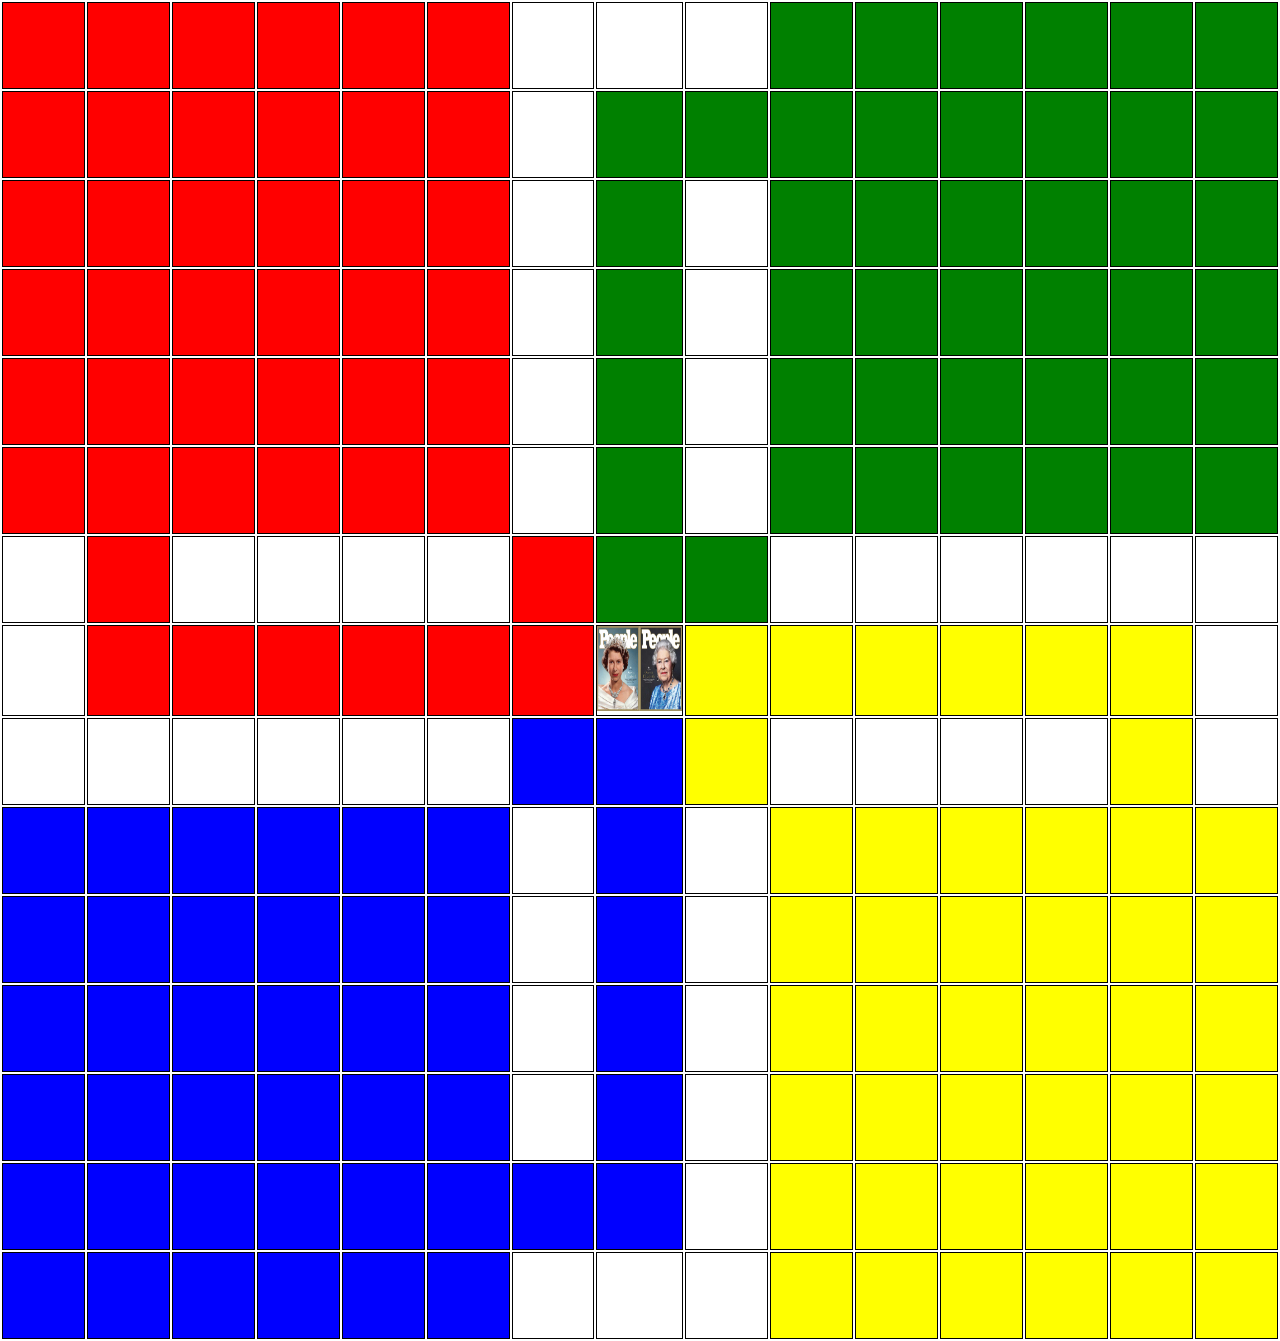
==== index.html @ f9c77584 "hope" ====
<!DOCTYPE html>
<html lang="en">
  <head>
    <meta http-equiv="refresh" content="2" />
    <meta charset="UTF-8" />
    <meta name="viewport" content="width=device-width, initial-scale=1.0" />
    <link rel="stylesheet" href="./styles.css" />
    <title>ludo</title>
  </head>
  <body>
    <table>
      <tr class="one">
        <td class="red-box"></td>
        <td class="red-box"></td>
        <td class="red-box"></td>
        <td class="red-box"></td>
        <td class="red-box"></td>
        <td class="red-box"></td>
        <td class="three-line-one"></td>
        <td class="three-line-one"></td>
        <td class="three-line-one"></td>
        <td class="green-box"></td>
        <td class="green-box"></td>
        <td class="green-box"></td>
        <td class="green-box"></td>
        <td class="green-box"></td>
        <td class="green-box"></td>
      </tr>
      <tr class="two">
        <td class="red-box"></td>
        <td class="red-box"></td>
        <td class="red-box"></td>
        <td class="red-box"></td>
        <td class="red-box"></td>
        <td class="red-box"></td>
        <td class="three-line-one"></td>
        <td class="three-line-one-green-line"></td>
        <td class="three-line-one-green-edge"></td>
        <td class="green-box"></td>
        <td class="green-box"></td>
        <td class="green-box"></td>
        <td class="green-box"></td>
        <td class="green-box"></td>
        <td class="green-box"></td>
      </tr>
      <tr class="three">
        <td class="red-box"></td>
        <td class="red-box"></td>
        <td class="red-box"></td>
        <td class="red-box"></td>
        <td class="red-box"></td>
        <td class="red-box"></td>
        <td class="three-line-one"></td>
        <td class="three-line-one-green-line"></td>
        <td class="three-line-one"></td>
        <td class="green-box"></td>
        <td class="green-box"></td>
        <td class="green-box"></td>
        <td class="green-box"></td>
        <td class="green-box"></td>
        <td class="green-box"></td>
      </tr>
      <tr class="four">
        <td class="red-box"></td>
        <td class="red-box"></td>
        <td class="red-box"></td>
        <td class="red-box"></td>
        <td class="red-box"></td>
        <td class="red-box"></td>
        <td class="three-line-one"></td>
        <td class="three-line-one-green-line"></td>
        <td class="three-line-one"></td>
        <td class="green-box"></td>
        <td class="green-box"></td>
        <td class="green-box"></td>
        <td class="green-box"></td>
        <td class="green-box"></td>
        <td class="green-box"></td>
      </tr>
      <tr class="five">
        <td class="red-box"></td>
        <td class="red-box"></td>
        <td class="red-box"></td>
        <td class="red-box"></td>
        <td class="red-box"></td>
        <td class="red-box"></td>
        <td class="three-line-one"></td>
        <td class="three-line-one-green-line"></td>
        <td class="three-line-one"></td>
        <td class="green-box"></td>
        <td class="green-box"></td>
        <td class="green-box"></td>
        <td class="green-box"></td>
        <td class="green-box"></td>
        <td class="green-box"></td>
      </tr>
      <tr class="six">
        <td class="red-box"></td>
        <td class="red-box"></td>
        <td class="red-box"></td>
        <td class="red-box"></td>
        <td class="red-box"></td>
        <td class="red-box"></td>
        <td class="three-line-one"></td>
        <td class="three-line-one-green-line"></td>
        <td class="three-line-one"></td>
        <td class="green-box"></td>
        <td class="green-box"></td>
        <td class="green-box"></td>
        <td class="green-box"></td>
        <td class="green-box"></td>
        <td class="green-box"></td>
      </tr>
      <tr class="middle-one">
        <td class="middle-line"></td>
        <td class="middle-line-red-edge"></td>
        <td class="middle-line"></td>
        <td class="middle-line"></td>
        <td class="middle-line"></td>
        <td class="middle-line"></td>
        <td class="middle-line-red-home"></td>
        <td class="middle-line-green-home"></td>
        <td class="middle-line-green-home"></td>
        <td class="middle-line"></td>
        <td class="middle-line"></td>
        <td class="middle-line"></td>
        <td class="middle-line"></td>
        <td class="middle-line"></td>
        <td class="middle-line"></td>
      </tr>
      <tr class="middle-line-two">
        <td class="middle-line"></td>
        <td class="middle-line-red-line"></td>
        <td class="middle-line-red-line"></td>
        <td class="middle-line-red-line"></td>
        <td class="middle-line-red-line"></td>
        <td class="middle-line-red-line"></td>
        <td class="middle-line-red-home"></td>
        <td class="middle-line"><img src="./images/king.jpg" alt="king.jpg" width="85px" height="85px"></td>
        <td class="middle-line-yellow-home"></td>
        <td class="middle-line-yellow-line"></td>
        <td class="middle-line-yellow-line"></td>
        <td class="middle-line-yellow-line"></td>
        <td class="middle-line-yellow-line"></td>
        <td class="middle-line-yellow-line"></td>
        <td class="middle-line"></td>
      </tr>
      <tr class="middle-line-three">
        <td class="middle-line"></td>
        <td class="middle-line"></td>
        <td class="middle-line"></td>
        <td class="middle-line"></td>
        <td class="middle-line"></td>
        <td class="middle-line"></td>
        <td class="middle-line-blue-home"></td>
        <td class="middle-line-blue-home"></td>
        <td class="middle-line-yellow-home"></td>
        <td class="middle-line"></td>
        <td class="middle-line"></td>
        <td class="middle-line"></td>
        <td class="middle-line"></td>
        <td class="middle-line-yellow-edge"></td>
        <td class="middle-line"></td>
      </tr>
      <tr class="seven">
        <td class="blue-box"></td>
        <td class="blue-box"></td>
        <td class="blue-box"></td>
        <td class="blue-box"></td>
        <td class="blue-box"></td>
        <td class="blue-box"></td>
        <td class="threeline-one"></td>
        <td class="threeline-one-blue-line"></td>
        <td class="threeline-one"></td>
        <td class="yellow-box"></td>
        <td class="yellow-box"></td>
        <td class="yellow-box"></td>
        <td class="yellow-box"></td>
        <td class="yellow-box"></td>
        <td class="yellow-box"></td>
      </tr>
      <tr class="eight">
        <td class="blue-box"></td>
        <td class="blue-box"></td>
        <td class="blue-box"></td>
        <td class="blue-box"></td>
        <td class="blue-box"></td>
        <td class="blue-box"></td>
        <td class="threeline-one"></td>
        <td class="threeline-one-blue-line"></td>
        <td class="threeline-one"></td>
        <td class="yellow-box"></td>
        <td class="yellow-box"></td>
        <td class="yellow-box"></td>
        <td class="yellow-box"></td>
        <td class="yellow-box"></td>
        <td class="yellow-box"></td>
      </tr>
      <tr class="nine">
        <td class="blue-box"></td>
        <td class="blue-box"></td>
        <td class="blue-box"></td>
        <td class="blue-box"></td>
        <td class="blue-box"></td>
        <td class="blue-box"></td>
        <td class="threeline-one"></td>
        <td class="threeline-one-blue-line"></td>
        <td class="threeline-one"></td>
        <td class="yellow-box"></td>
        <td class="yellow-box"></td>
        <td class="yellow-box"></td>
        <td class="yellow-box"></td>
        <td class="yellow-box"></td>
        <td class="yellow-box"></td>
      </tr>
      <tr class="ten">
        <td class="blue-box"></td>
        <td class="blue-box"></td>
        <td class="blue-box"></td>
        <td class="blue-box"></td>
        <td class="blue-box"></td>
        <td class="blue-box"></td>
        <td class="threeline-one"></td>
        <td class="threeline-one-blue-line"></td>
        <td class="threeline-one"></td>
        <td class="yellow-box"></td>
        <td class="yellow-box"></td>
        <td class="yellow-box"></td>
        <td class="yellow-box"></td>
        <td class="yellow-box"></td>
        <td class="yellow-box"></td>
      </tr>
      <tr class="eleven">
        <td class="blue-box"></td>
        <td class="blue-box"></td>
        <td class="blue-box"></td>
        <td class="blue-box"></td>
        <td class="blue-box"></td>
        <td class="blue-box"></td>
        <td class="threeline-one-blue-edge"></td>
        <td class="threeline-one-blue-line"></td>
        <td class="threeline-one"></td>
        <td class="yellow-box"></td>
        <td class="yellow-box"></td>
        <td class="yellow-box"></td>
        <td class="yellow-box"></td>
        <td class="yellow-box"></td>
        <td class="yellow-box"></td>
      </tr>
      <tr class="twelwe">
        <td class="blue-box"></td>
        <td class="blue-box"></td>
        <td class="blue-box"></td>
        <td class="blue-box"></td>
        <td class="blue-box"></td>
        <td class="blue-box"></td>
        <td class="threeline-one"></td>
        <td class="threeline-one"></td>
        <td class="threeline-one"></td>
        <td class="yellow-box"></td>
        <td class="yellow-box"></td>
        <td class="yellow-box"></td>
        <td class="yellow-box"></td>
        <td class="yellow-box"></td>
        <td class="yellow-box"></td>
      </tr>
    </table>
  </body>
</html>
---- styles.css ----
* {
  padding: 0;
  margin: 0;
}
td {
  border: 1px solid black;
  width: 85px;
  height: 85px;
}
.red-box {
  background-color: red;
}

.green-box {
  background-color: green;
}

.blue-box {
  background-color: blue;
}

.yellow-box {
  background-color: yellow;
}

.middle-line-red-edge {
  background-color: red;
}

.middle-line-red-line {
  background-color: red;
}

.three-line-one-green-edge {
  background-color: green;
}

.three-line-one-green-line {
  background-color: green;
}

.middle-line-yellow-edge {
  background-color: yellow;
}

.middle-line-yellow-line {
  background-color: yellow;
}

.threeline-one-blue-edge {
  background-color: blue;
}

.threeline-one-blue-line {
  background-color: blue;
}

.middle-line-blue-home {
  background-color: blue;
}

.middle-line-green-home {
  background-color: green;
}
.middle-line-red-home {
  background-color: red;
}
.middle-line-yellow-home {
  background-color: yellow;
}
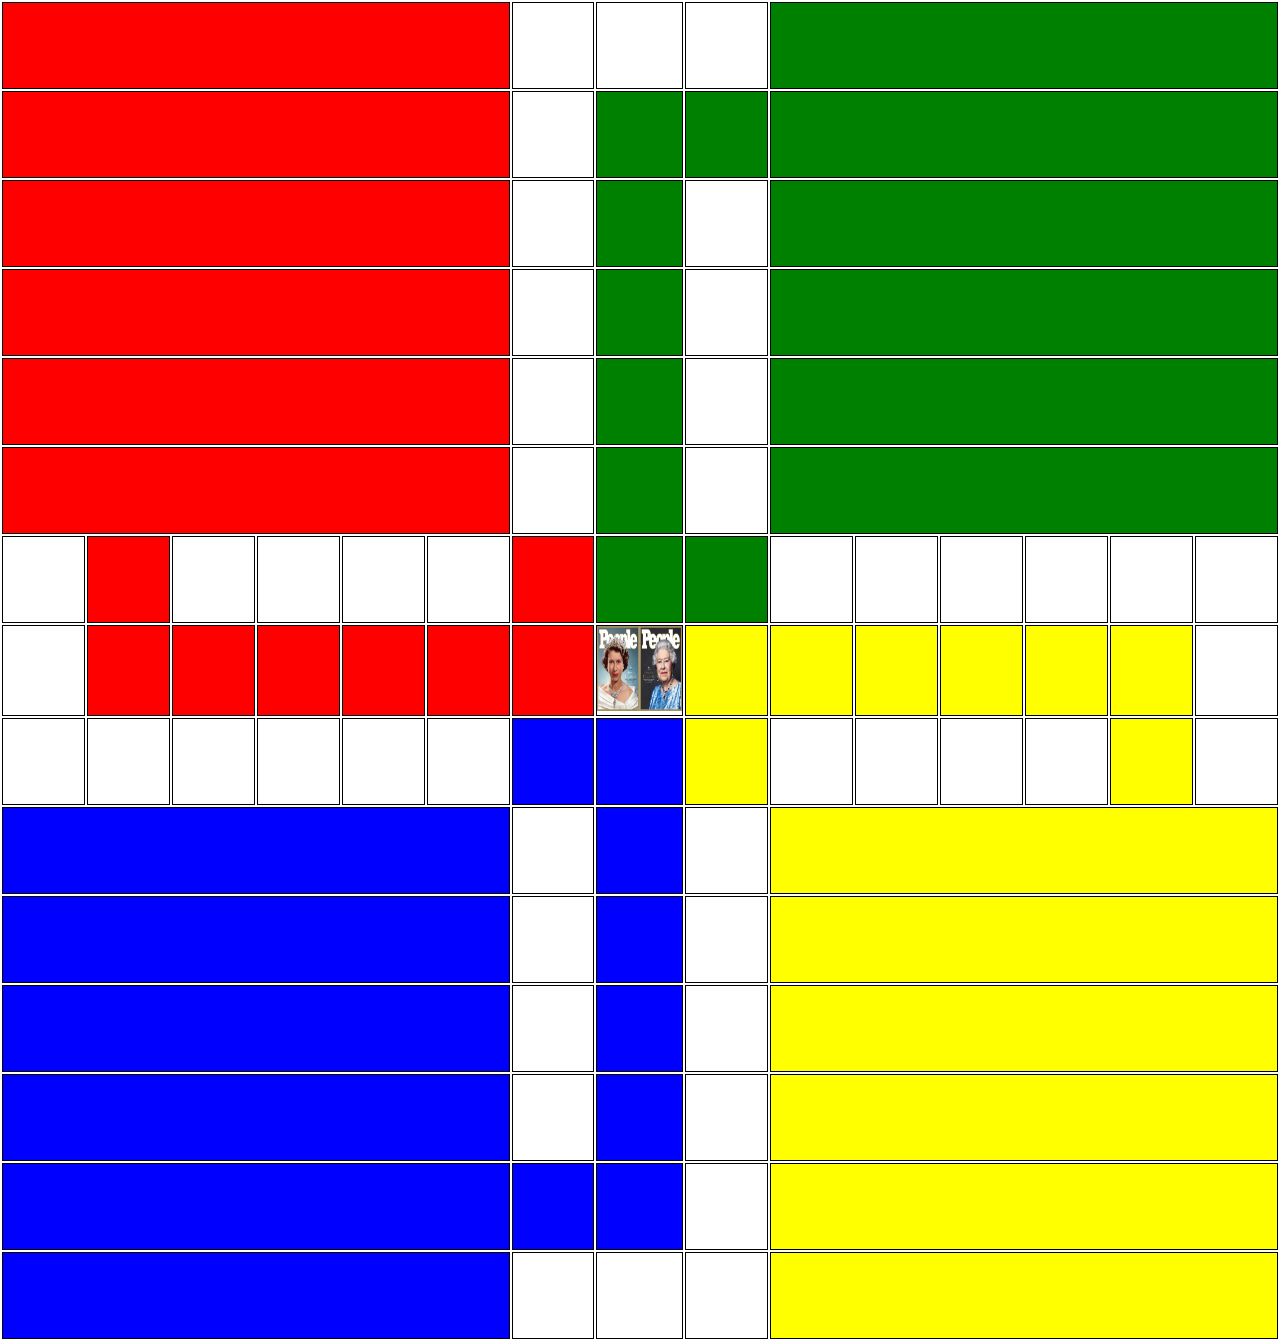
==== commit 62026e19: "hope" ====
--- a/index.html
+++ b/index.html
@@ -10,106 +10,106 @@
   <body>
     <table>
       <tr class="one">
-        <td class="red-box"></td>
-        <td class="red-box"></td>
-        <td class="red-box"></td>
-        <td class="red-box"></td>
-        <td class="red-box"></td>
-        <td class="red-box"></td>
-        <td class="three-line-one"></td>
-        <td class="three-line-one"></td>
-        <td class="three-line-one"></td>
-        <td class="green-box"></td>
-        <td class="green-box"></td>
-        <td class="green-box"></td>
-        <td class="green-box"></td>
-        <td class="green-box"></td>
-        <td class="green-box"></td>
+        <td class="red-box" colspan="6" rowspan=""></td>
+        <!-- <td class="red-box"></td> -->
+        <!-- <td class="red-box"></td> -->
+        <!-- <td class="red-box"></td> -->
+        <!-- <td class="red-box"></td> -->
+        <!-- <td class="red-box"></td> -->
+        <td class="three-line-one"></td>
+        <td class="three-line-one"></td>
+        <td class="three-line-one"></td>
+        <td class="green-box" colspan="6"></td>
+        <!-- <td class="green-box"></td> -->
+        <!-- <td class="green-box"></td> -->
+        <!-- <td class="green-box"></td> -->
+        <!-- <td class="green-box"></td> -->
+        <!-- <td class="green-box"></td> -->
       </tr>
       <tr class="two">
-        <td class="red-box"></td>
-        <td class="red-box"></td>
-        <td class="red-box"></td>
-        <td class="red-box"></td>
-        <td class="red-box"></td>
-        <td class="red-box"></td>
+        <td class="red-box" colspan="6"></td>
+        <!-- <td class="red-box"></td> -->
+        <!-- <td class="red-box"></td> -->
+        <!-- <td class="red-box"></td> -->
+        <!-- <td class="red-box"></td> -->
+        <!-- <td class="red-box"></td> -->
         <td class="three-line-one"></td>
         <td class="three-line-one-green-line"></td>
         <td class="three-line-one-green-edge"></td>
-        <td class="green-box"></td>
-        <td class="green-box"></td>
-        <td class="green-box"></td>
-        <td class="green-box"></td>
-        <td class="green-box"></td>
-        <td class="green-box"></td>
+        <td class="green-box" colspan="6"></td>
+        <!-- <td class="green-box"></td> -->
+        <!-- <td class="green-box"></td> -->
+        <!-- <td class="green-box"></td> -->
+        <!-- <td class="green-box"></td> -->
+        <!-- <td class="green-box"></td> -->
       </tr>
       <tr class="three">
-        <td class="red-box"></td>
-        <td class="red-box"></td>
-        <td class="red-box"></td>
-        <td class="red-box"></td>
-        <td class="red-box"></td>
-        <td class="red-box"></td>
-        <td class="three-line-one"></td>
-        <td class="three-line-one-green-line"></td>
-        <td class="three-line-one"></td>
-        <td class="green-box"></td>
-        <td class="green-box"></td>
-        <td class="green-box"></td>
-        <td class="green-box"></td>
-        <td class="green-box"></td>
-        <td class="green-box"></td>
+        <td class="red-box" colspan="6"></td>
+        <!-- <td class="red-box"></td> -->
+        <!-- <td class="red-box"></td> -->
+        <!-- <td class="red-box"></td> -->
+        <!-- <td class="red-box"></td> -->
+        <!-- <td class="red-box"></td> -->
+        <td class="three-line-one"></td>
+        <td class="three-line-one-green-line"></td>
+        <td class="three-line-one"></td>
+        <td class="green-box" colspan="6"></td>
+        <!-- <td class="green-box"></td> -->
+        <!-- <td class="green-box"></td> -->
+        <!-- <td class="green-box"></td> -->
+        <!-- <td class="green-box"></td> -->
+        <!-- <td class="green-box"></td> -->
       </tr>
       <tr class="four">
-        <td class="red-box"></td>
-        <td class="red-box"></td>
-        <td class="red-box"></td>
-        <td class="red-box"></td>
-        <td class="red-box"></td>
-        <td class="red-box"></td>
-        <td class="three-line-one"></td>
-        <td class="three-line-one-green-line"></td>
-        <td class="three-line-one"></td>
-        <td class="green-box"></td>
-        <td class="green-box"></td>
-        <td class="green-box"></td>
-        <td class="green-box"></td>
-        <td class="green-box"></td>
-        <td class="green-box"></td>
+        <td class="red-box" colspan="6"></td>
+        <!-- <td class="red-box"></td> -->
+        <!-- <td class="red-box"></td> -->
+        <!-- <td class="red-box"></td> -->
+        <!-- <td class="red-box"></td> -->
+        <!-- <td class="red-box"></td> -->
+        <td class="three-line-one"></td>
+        <td class="three-line-one-green-line"></td>
+        <td class="three-line-one"></td>
+        <td class="green-box" colspan="6"></td>
+        <!-- <td class="green-box"></td> -->
+        <!-- <td class="green-box"></td>/ -->
+        <!-- <td class="green-box"></td> -->
+        <!-- <td class="green-box"></td> -->
+        <!-- <td class="green-box"></td> -->
       </tr>
       <tr class="five">
-        <td class="red-box"></td>
-        <td class="red-box"></td>
-        <td class="red-box"></td>
-        <td class="red-box"></td>
-        <td class="red-box"></td>
-        <td class="red-box"></td>
-        <td class="three-line-one"></td>
-        <td class="three-line-one-green-line"></td>
-        <td class="three-line-one"></td>
-        <td class="green-box"></td>
-        <td class="green-box"></td>
-        <td class="green-box"></td>
-        <td class="green-box"></td>
-        <td class="green-box"></td>
-        <td class="green-box"></td>
+        <td class="red-box" colspan="6"></td>
+        <!-- <td class="red-box"></td> -->
+        <!-- <td class="red-box"></td> -->
+        <!-- <td class="red-box"></td> -->
+        <!-- <td class="red-box"></td> -->
+        <!-- <td class="red-box"></td> -->
+        <td class="three-line-one"></td>
+        <td class="three-line-one-green-line"></td>
+        <td class="three-line-one"></td>
+        <td class="green-box" colspan="6"></td>
+        <!-- <td class="green-box"></td> -->
+        <!-- <td class="green-box"></td> -->
+        <!-- <td class="green-box"></td> -->
+        <!-- <td class="green-box"></td> -->
+        <!-- <td class="green-box"></td> -->
       </tr>
       <tr class="six">
-        <td class="red-box"></td>
-        <td class="red-box"></td>
-        <td class="red-box"></td>
-        <td class="red-box"></td>
-        <td class="red-box"></td>
-        <td class="red-box"></td>
-        <td class="three-line-one"></td>
-        <td class="three-line-one-green-line"></td>
-        <td class="three-line-one"></td>
-        <td class="green-box"></td>
-        <td class="green-box"></td>
-        <td class="green-box"></td>
-        <td class="green-box"></td>
-        <td class="green-box"></td>
-        <td class="green-box"></td>
+        <td class="red-box" colspan="6"></td>
+        <!-- <td class="red-box"></td> -->
+        <!-- <td class="red-box"></td> -->
+        <!-- <td class="red-box"></td> -->
+        <!-- <td class="red-box"></td> -->
+        <!-- <td class="red-box"></td> -->
+        <td class="three-line-one"></td>
+        <td class="three-line-one-green-line"></td>
+        <td class="three-line-one"></td>
+        <td class="green-box" colspan="6"></td>
+        <!-- <td class="green-box"></td> -->
+        <!-- <td class="green-box"></td> -->
+        <!-- <td class="green-box"></td> -->
+        <!-- <td class="green-box"></td> -->
+        <!-- <td class="green-box"></td> -->
       </tr>
       <tr class="middle-one">
         <td class="middle-line"></td>
@@ -163,106 +163,106 @@
         <td class="middle-line"></td>
       </tr>
       <tr class="seven">
-        <td class="blue-box"></td>
-        <td class="blue-box"></td>
-        <td class="blue-box"></td>
-        <td class="blue-box"></td>
-        <td class="blue-box"></td>
-        <td class="blue-box"></td>
-        <td class="threeline-one"></td>
-        <td class="threeline-one-blue-line"></td>
-        <td class="threeline-one"></td>
-        <td class="yellow-box"></td>
-        <td class="yellow-box"></td>
-        <td class="yellow-box"></td>
-        <td class="yellow-box"></td>
-        <td class="yellow-box"></td>
-        <td class="yellow-box"></td>
+        <td class="blue-box" colspan="6"></td>
+        <!-- <td class="blue-box"></td> -->
+        <!-- <td class="blue-box"></td> -->
+        <!-- <td class="blue-box"></td> -->
+        <!-- <td class="blue-box"></td> -->
+        <!-- <td class="blue-box"></td> -->
+        <td class="threeline-one"></td>
+        <td class="threeline-one-blue-line"></td>
+        <td class="threeline-one"></td>
+        <td class="yellow-box" colspan="6"></td>
+        <!-- <td class="yellow-box"></td> -->
+        <!-- <td class="yellow-box"></td> -->
+        <!-- <td class="yellow-box"></td> -->
+        <!-- <td class="yellow-box"></td> -->
+        <!-- <td class="yellow-box"></td> -->
       </tr>
       <tr class="eight">
-        <td class="blue-box"></td>
-        <td class="blue-box"></td>
-        <td class="blue-box"></td>
-        <td class="blue-box"></td>
-        <td class="blue-box"></td>
-        <td class="blue-box"></td>
-        <td class="threeline-one"></td>
-        <td class="threeline-one-blue-line"></td>
-        <td class="threeline-one"></td>
-        <td class="yellow-box"></td>
-        <td class="yellow-box"></td>
-        <td class="yellow-box"></td>
-        <td class="yellow-box"></td>
-        <td class="yellow-box"></td>
-        <td class="yellow-box"></td>
+        <td class="blue-box" colspan="6"></td>
+        <!-- <td class="blue-box"></td> -->
+        <!-- <td class="blue-box"></td> -->
+        <!-- <td class="blue-box"></td> -->
+        <!-- <td class="blue-box"></td> -->
+        <!-- <td class="blue-box"></td> -->
+        <td class="threeline-one"></td>
+        <td class="threeline-one-blue-line"></td>
+        <td class="threeline-one"></td>
+        <td class="yellow-box" colspan="6"></td>
+        <!-- <td class="yellow-box"></td> -->
+        <!-- <td class="yellow-box"></td> -->
+        <!-- <td class="yellow-box"></td> -->
+        <!-- <td class="yellow-box"></td> -->
+        <!-- <td class="yellow-box"></td> -->
       </tr>
       <tr class="nine">
-        <td class="blue-box"></td>
-        <td class="blue-box"></td>
-        <td class="blue-box"></td>
-        <td class="blue-box"></td>
-        <td class="blue-box"></td>
-        <td class="blue-box"></td>
-        <td class="threeline-one"></td>
-        <td class="threeline-one-blue-line"></td>
-        <td class="threeline-one"></td>
-        <td class="yellow-box"></td>
-        <td class="yellow-box"></td>
-        <td class="yellow-box"></td>
-        <td class="yellow-box"></td>
-        <td class="yellow-box"></td>
-        <td class="yellow-box"></td>
+        <td class="blue-box" colspan="6"></td>
+        <!-- <td class="blue-box"></td> -->
+        <!-- <td class="blue-box"></td> -->
+        <!-- <td class="blue-box"></td> -->
+        <!-- <td class="blue-box"></td> -->
+        <!-- <td class="blue-box"></td> -->
+        <td class="threeline-one"></td>
+        <td class="threeline-one-blue-line"></td>
+        <td class="threeline-one"></td>
+        <td class="yellow-box" colspan="6"></td>
+        <!-- <td class="yellow-box"></td> -->
+        <!-- <td class="yellow-box"></td> -->
+        <!-- <td class="yellow-box"></td> -->
+        <!-- <td class="yellow-box"></td> -->
+        <!-- <td class="yellow-box"></td> -->
       </tr>
       <tr class="ten">
-        <td class="blue-box"></td>
-        <td class="blue-box"></td>
-        <td class="blue-box"></td>
-        <td class="blue-box"></td>
-        <td class="blue-box"></td>
-        <td class="blue-box"></td>
-        <td class="threeline-one"></td>
-        <td class="threeline-one-blue-line"></td>
-        <td class="threeline-one"></td>
-        <td class="yellow-box"></td>
-        <td class="yellow-box"></td>
-        <td class="yellow-box"></td>
-        <td class="yellow-box"></td>
-        <td class="yellow-box"></td>
-        <td class="yellow-box"></td>
+        <td class="blue-box" colspan="6"></td>
+        <!-- <td class="blue-box"></td> -->
+        <!-- <td class="blue-box"></td> -->
+        <!-- <td class="blue-box"></td> -->
+        <!-- <td class="blue-box"></td> -->
+        <!-- <td class="blue-box"></td> -->
+        <td class="threeline-one"></td>
+        <td class="threeline-one-blue-line"></td>
+        <td class="threeline-one"></td>
+        <td class="yellow-box" colspan="6"></td>
+        <!-- <td class="yellow-box"></td> -->
+        <!-- <td class="yellow-box"></td> -->
+        <!-- <td class="yellow-box"></td> -->
+        <!-- <td class="yellow-box"></td> -->
+        <!-- <td class="yellow-box"></td> -->
       </tr>
       <tr class="eleven">
-        <td class="blue-box"></td>
-        <td class="blue-box"></td>
-        <td class="blue-box"></td>
-        <td class="blue-box"></td>
-        <td class="blue-box"></td>
-        <td class="blue-box"></td>
+        <td class="blue-box" colspan="6"></td>
+        <!-- <td class="blue-box"></td> -->
+        <!-- <td class="blue-box"></td> -->
+        <!-- <td class="blue-box"></td> -->
+        <!-- <td class="blue-box"></td> -->
+        <!-- <td class="blue-box"></td> -->
         <td class="threeline-one-blue-edge"></td>
         <td class="threeline-one-blue-line"></td>
         <td class="threeline-one"></td>
-        <td class="yellow-box"></td>
-        <td class="yellow-box"></td>
-        <td class="yellow-box"></td>
-        <td class="yellow-box"></td>
-        <td class="yellow-box"></td>
-        <td class="yellow-box"></td>
+        <td class="yellow-box" colspan="6"></td>
+        <!-- <td class="yellow-box"></td> -->
+        <!-- <td class="yellow-box"></td> -->
+        <!-- <td class="yellow-box"></td> -->
+        <!-- <td class="yellow-box"></td> -->
+        <!-- <td class="yellow-box"></td> -->
       </tr>
       <tr class="twelwe">
-        <td class="blue-box"></td>
-        <td class="blue-box"></td>
-        <td class="blue-box"></td>
-        <td class="blue-box"></td>
-        <td class="blue-box"></td>
-        <td class="blue-box"></td>
-        <td class="threeline-one"></td>
-        <td class="threeline-one"></td>
-        <td class="threeline-one"></td>
-        <td class="yellow-box"></td>
-        <td class="yellow-box"></td>
-        <td class="yellow-box"></td>
-        <td class="yellow-box"></td>
-        <td class="yellow-box"></td>
-        <td class="yellow-box"></td>
+        <td class="blue-box" colspan="6"></td>
+        <!-- <td class="blue-box"></td> -->
+        <!-- <td class="blue-box"></td> -->
+        <!-- <td class="blue-box"></td> -->
+        <!-- <td class="blue-box"></td> -->
+        <!-- <td class="blue-box"></td> -->
+        <td class="threeline-one"></td>
+        <td class="threeline-one"></td>
+        <td class="threeline-one"></td>
+        <td class="yellow-box" colspan="6"></td>
+        <!-- <td class="yellow-box"></td> -->
+        <!-- <td class="yellow-box"></td> -->
+        <!-- <td class="yellow-box"></td> -->
+        <!-- <td class="yellow-box"></td> -->
+        <!-- <td class="yellow-box"></td> -->
       </tr>
     </table>
   </body>
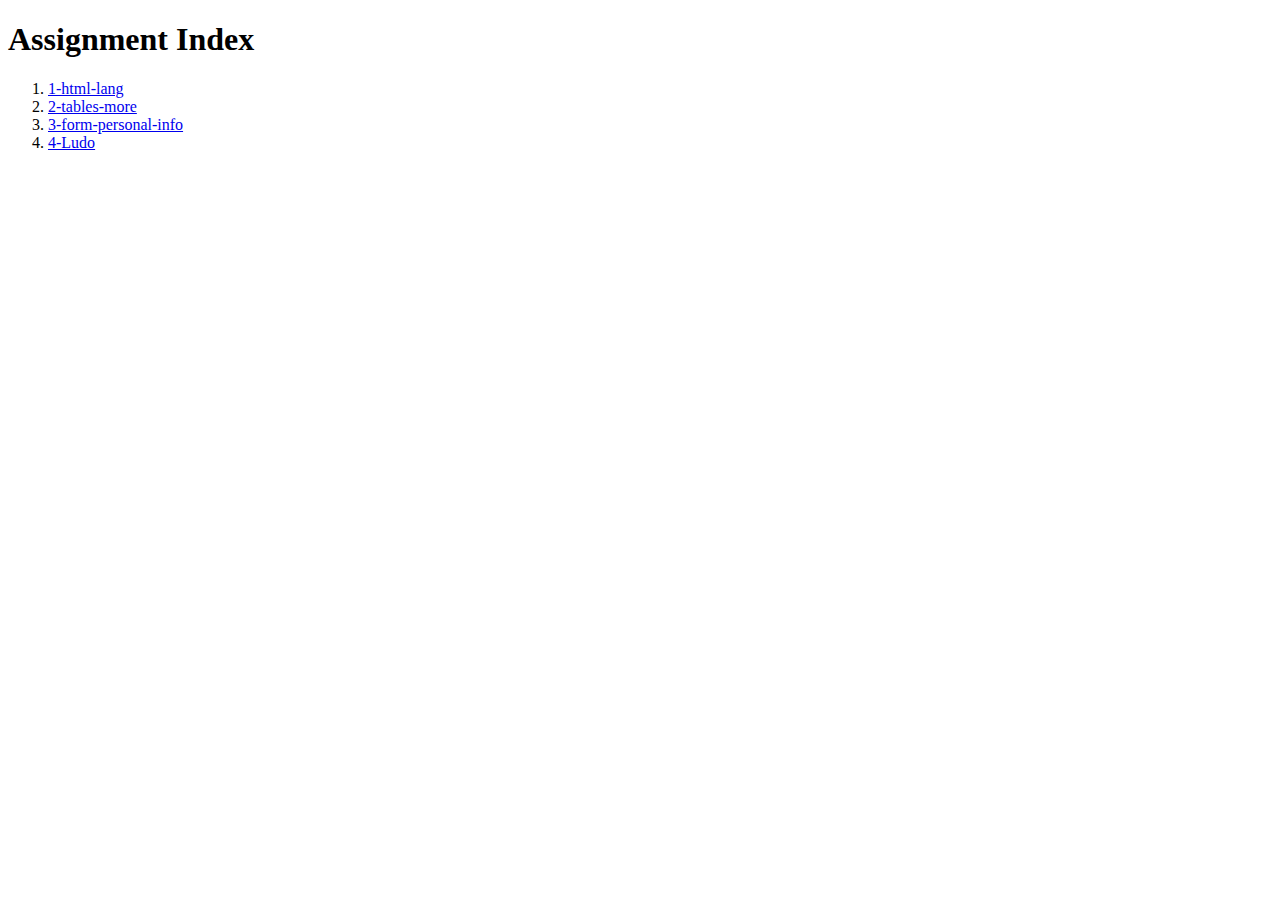
==== commit 0a345a69: "hope" ====
--- a/index.html
+++ b/index.html
@@ -4,266 +4,35 @@
     <meta http-equiv="refresh" content="2" />
     <meta charset="UTF-8" />
     <meta name="viewport" content="width=device-width, initial-scale=1.0" />
-    <link rel="stylesheet" href="./styles.css" />
-    <title>ludo</title>
+    <title>Index</title>
   </head>
   <body>
-    <table>
-      <tr class="one">
-        <td class="red-box" colspan="6" rowspan=""></td>
-        <!-- <td class="red-box"></td> -->
-        <!-- <td class="red-box"></td> -->
-        <!-- <td class="red-box"></td> -->
-        <!-- <td class="red-box"></td> -->
-        <!-- <td class="red-box"></td> -->
-        <td class="three-line-one"></td>
-        <td class="three-line-one"></td>
-        <td class="three-line-one"></td>
-        <td class="green-box" colspan="6"></td>
-        <!-- <td class="green-box"></td> -->
-        <!-- <td class="green-box"></td> -->
-        <!-- <td class="green-box"></td> -->
-        <!-- <td class="green-box"></td> -->
-        <!-- <td class="green-box"></td> -->
-      </tr>
-      <tr class="two">
-        <td class="red-box" colspan="6"></td>
-        <!-- <td class="red-box"></td> -->
-        <!-- <td class="red-box"></td> -->
-        <!-- <td class="red-box"></td> -->
-        <!-- <td class="red-box"></td> -->
-        <!-- <td class="red-box"></td> -->
-        <td class="three-line-one"></td>
-        <td class="three-line-one-green-line"></td>
-        <td class="three-line-one-green-edge"></td>
-        <td class="green-box" colspan="6"></td>
-        <!-- <td class="green-box"></td> -->
-        <!-- <td class="green-box"></td> -->
-        <!-- <td class="green-box"></td> -->
-        <!-- <td class="green-box"></td> -->
-        <!-- <td class="green-box"></td> -->
-      </tr>
-      <tr class="three">
-        <td class="red-box" colspan="6"></td>
-        <!-- <td class="red-box"></td> -->
-        <!-- <td class="red-box"></td> -->
-        <!-- <td class="red-box"></td> -->
-        <!-- <td class="red-box"></td> -->
-        <!-- <td class="red-box"></td> -->
-        <td class="three-line-one"></td>
-        <td class="three-line-one-green-line"></td>
-        <td class="three-line-one"></td>
-        <td class="green-box" colspan="6"></td>
-        <!-- <td class="green-box"></td> -->
-        <!-- <td class="green-box"></td> -->
-        <!-- <td class="green-box"></td> -->
-        <!-- <td class="green-box"></td> -->
-        <!-- <td class="green-box"></td> -->
-      </tr>
-      <tr class="four">
-        <td class="red-box" colspan="6"></td>
-        <!-- <td class="red-box"></td> -->
-        <!-- <td class="red-box"></td> -->
-        <!-- <td class="red-box"></td> -->
-        <!-- <td class="red-box"></td> -->
-        <!-- <td class="red-box"></td> -->
-        <td class="three-line-one"></td>
-        <td class="three-line-one-green-line"></td>
-        <td class="three-line-one"></td>
-        <td class="green-box" colspan="6"></td>
-        <!-- <td class="green-box"></td> -->
-        <!-- <td class="green-box"></td>/ -->
-        <!-- <td class="green-box"></td> -->
-        <!-- <td class="green-box"></td> -->
-        <!-- <td class="green-box"></td> -->
-      </tr>
-      <tr class="five">
-        <td class="red-box" colspan="6"></td>
-        <!-- <td class="red-box"></td> -->
-        <!-- <td class="red-box"></td> -->
-        <!-- <td class="red-box"></td> -->
-        <!-- <td class="red-box"></td> -->
-        <!-- <td class="red-box"></td> -->
-        <td class="three-line-one"></td>
-        <td class="three-line-one-green-line"></td>
-        <td class="three-line-one"></td>
-        <td class="green-box" colspan="6"></td>
-        <!-- <td class="green-box"></td> -->
-        <!-- <td class="green-box"></td> -->
-        <!-- <td class="green-box"></td> -->
-        <!-- <td class="green-box"></td> -->
-        <!-- <td class="green-box"></td> -->
-      </tr>
-      <tr class="six">
-        <td class="red-box" colspan="6"></td>
-        <!-- <td class="red-box"></td> -->
-        <!-- <td class="red-box"></td> -->
-        <!-- <td class="red-box"></td> -->
-        <!-- <td class="red-box"></td> -->
-        <!-- <td class="red-box"></td> -->
-        <td class="three-line-one"></td>
-        <td class="three-line-one-green-line"></td>
-        <td class="three-line-one"></td>
-        <td class="green-box" colspan="6"></td>
-        <!-- <td class="green-box"></td> -->
-        <!-- <td class="green-box"></td> -->
-        <!-- <td class="green-box"></td> -->
-        <!-- <td class="green-box"></td> -->
-        <!-- <td class="green-box"></td> -->
-      </tr>
-      <tr class="middle-one">
-        <td class="middle-line"></td>
-        <td class="middle-line-red-edge"></td>
-        <td class="middle-line"></td>
-        <td class="middle-line"></td>
-        <td class="middle-line"></td>
-        <td class="middle-line"></td>
-        <td class="middle-line-red-home"></td>
-        <td class="middle-line-green-home"></td>
-        <td class="middle-line-green-home"></td>
-        <td class="middle-line"></td>
-        <td class="middle-line"></td>
-        <td class="middle-line"></td>
-        <td class="middle-line"></td>
-        <td class="middle-line"></td>
-        <td class="middle-line"></td>
-      </tr>
-      <tr class="middle-line-two">
-        <td class="middle-line"></td>
-        <td class="middle-line-red-line"></td>
-        <td class="middle-line-red-line"></td>
-        <td class="middle-line-red-line"></td>
-        <td class="middle-line-red-line"></td>
-        <td class="middle-line-red-line"></td>
-        <td class="middle-line-red-home"></td>
-        <td class="middle-line"><img src="./images/king.jpg" alt="king.jpg" width="85px" height="85px"></td>
-        <td class="middle-line-yellow-home"></td>
-        <td class="middle-line-yellow-line"></td>
-        <td class="middle-line-yellow-line"></td>
-        <td class="middle-line-yellow-line"></td>
-        <td class="middle-line-yellow-line"></td>
-        <td class="middle-line-yellow-line"></td>
-        <td class="middle-line"></td>
-      </tr>
-      <tr class="middle-line-three">
-        <td class="middle-line"></td>
-        <td class="middle-line"></td>
-        <td class="middle-line"></td>
-        <td class="middle-line"></td>
-        <td class="middle-line"></td>
-        <td class="middle-line"></td>
-        <td class="middle-line-blue-home"></td>
-        <td class="middle-line-blue-home"></td>
-        <td class="middle-line-yellow-home"></td>
-        <td class="middle-line"></td>
-        <td class="middle-line"></td>
-        <td class="middle-line"></td>
-        <td class="middle-line"></td>
-        <td class="middle-line-yellow-edge"></td>
-        <td class="middle-line"></td>
-      </tr>
-      <tr class="seven">
-        <td class="blue-box" colspan="6"></td>
-        <!-- <td class="blue-box"></td> -->
-        <!-- <td class="blue-box"></td> -->
-        <!-- <td class="blue-box"></td> -->
-        <!-- <td class="blue-box"></td> -->
-        <!-- <td class="blue-box"></td> -->
-        <td class="threeline-one"></td>
-        <td class="threeline-one-blue-line"></td>
-        <td class="threeline-one"></td>
-        <td class="yellow-box" colspan="6"></td>
-        <!-- <td class="yellow-box"></td> -->
-        <!-- <td class="yellow-box"></td> -->
-        <!-- <td class="yellow-box"></td> -->
-        <!-- <td class="yellow-box"></td> -->
-        <!-- <td class="yellow-box"></td> -->
-      </tr>
-      <tr class="eight">
-        <td class="blue-box" colspan="6"></td>
-        <!-- <td class="blue-box"></td> -->
-        <!-- <td class="blue-box"></td> -->
-        <!-- <td class="blue-box"></td> -->
-        <!-- <td class="blue-box"></td> -->
-        <!-- <td class="blue-box"></td> -->
-        <td class="threeline-one"></td>
-        <td class="threeline-one-blue-line"></td>
-        <td class="threeline-one"></td>
-        <td class="yellow-box" colspan="6"></td>
-        <!-- <td class="yellow-box"></td> -->
-        <!-- <td class="yellow-box"></td> -->
-        <!-- <td class="yellow-box"></td> -->
-        <!-- <td class="yellow-box"></td> -->
-        <!-- <td class="yellow-box"></td> -->
-      </tr>
-      <tr class="nine">
-        <td class="blue-box" colspan="6"></td>
-        <!-- <td class="blue-box"></td> -->
-        <!-- <td class="blue-box"></td> -->
-        <!-- <td class="blue-box"></td> -->
-        <!-- <td class="blue-box"></td> -->
-        <!-- <td class="blue-box"></td> -->
-        <td class="threeline-one"></td>
-        <td class="threeline-one-blue-line"></td>
-        <td class="threeline-one"></td>
-        <td class="yellow-box" colspan="6"></td>
-        <!-- <td class="yellow-box"></td> -->
-        <!-- <td class="yellow-box"></td> -->
-        <!-- <td class="yellow-box"></td> -->
-        <!-- <td class="yellow-box"></td> -->
-        <!-- <td class="yellow-box"></td> -->
-      </tr>
-      <tr class="ten">
-        <td class="blue-box" colspan="6"></td>
-        <!-- <td class="blue-box"></td> -->
-        <!-- <td class="blue-box"></td> -->
-        <!-- <td class="blue-box"></td> -->
-        <!-- <td class="blue-box"></td> -->
-        <!-- <td class="blue-box"></td> -->
-        <td class="threeline-one"></td>
-        <td class="threeline-one-blue-line"></td>
-        <td class="threeline-one"></td>
-        <td class="yellow-box" colspan="6"></td>
-        <!-- <td class="yellow-box"></td> -->
-        <!-- <td class="yellow-box"></td> -->
-        <!-- <td class="yellow-box"></td> -->
-        <!-- <td class="yellow-box"></td> -->
-        <!-- <td class="yellow-box"></td> -->
-      </tr>
-      <tr class="eleven">
-        <td class="blue-box" colspan="6"></td>
-        <!-- <td class="blue-box"></td> -->
-        <!-- <td class="blue-box"></td> -->
-        <!-- <td class="blue-box"></td> -->
-        <!-- <td class="blue-box"></td> -->
-        <!-- <td class="blue-box"></td> -->
-        <td class="threeline-one-blue-edge"></td>
-        <td class="threeline-one-blue-line"></td>
-        <td class="threeline-one"></td>
-        <td class="yellow-box" colspan="6"></td>
-        <!-- <td class="yellow-box"></td> -->
-        <!-- <td class="yellow-box"></td> -->
-        <!-- <td class="yellow-box"></td> -->
-        <!-- <td class="yellow-box"></td> -->
-        <!-- <td class="yellow-box"></td> -->
-      </tr>
-      <tr class="twelwe">
-        <td class="blue-box" colspan="6"></td>
-        <!-- <td class="blue-box"></td> -->
-        <!-- <td class="blue-box"></td> -->
-        <!-- <td class="blue-box"></td> -->
-        <!-- <td class="blue-box"></td> -->
-        <!-- <td class="blue-box"></td> -->
-        <td class="threeline-one"></td>
-        <td class="threeline-one"></td>
-        <td class="threeline-one"></td>
-        <td class="yellow-box" colspan="6"></td>
-        <!-- <td class="yellow-box"></td> -->
-        <!-- <td class="yellow-box"></td> -->
-        <!-- <td class="yellow-box"></td> -->
-        <!-- <td class="yellow-box"></td> -->
-        <!-- <td class="yellow-box"></td> -->
-      </tr>
-    </table>
+    <h1>Assignment Index</h1>
+    <ol>
+      <li>
+        <a
+          href="../ludo-assignment/1-html-lang-table/index.html"
+          target="_blank"
+          >1-html-lang</a
+        >
+      </li>
+      <li>
+        <a href="../ludo-assignment/2-tables-more/index.html" target="_blank"
+          >2-tables-more</a
+        >
+      </li>
+      <li>
+        <a
+          href="../ludo-assignment/3-form-personal-info/index.html"
+          target="_blank"
+          >3-form-personal-info</a
+        >
+      </li>
+      <li>
+        <a href="../ludo-assignment/4-Ludo/index.html" target="_blank"
+          >4-Ludo</a
+        >
+      </li>
+    </ol>
   </body>
 </html>
